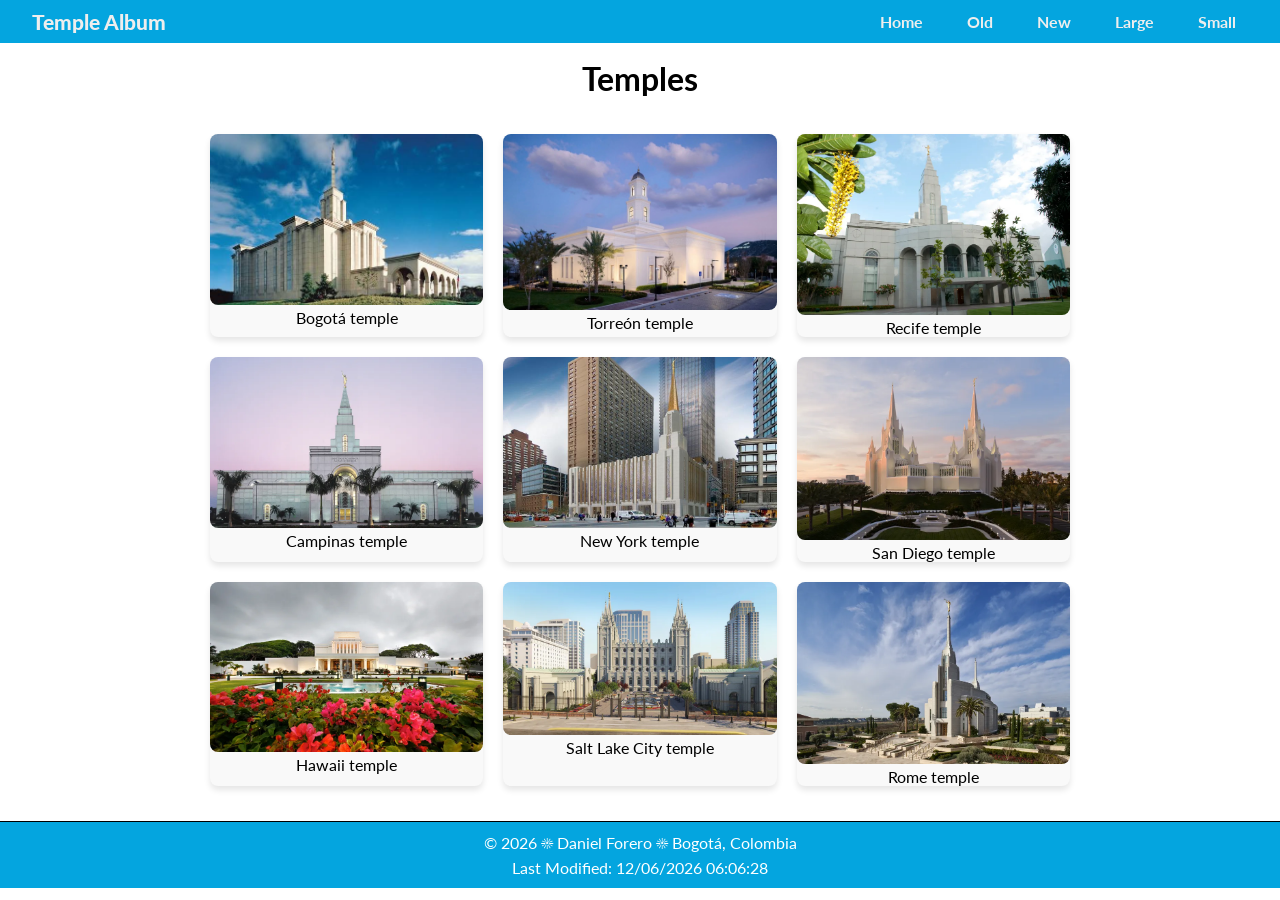
==== temples.html @ 74946ca4 "week 2 created and activity done" ====
<!DOCTYPE html>
<html lang="en">
<head>
    <meta charset="UTF-8">
    <meta name="description" content="A collection of images of various temples around the world, created by Daniel Forero.">
    <menu name="author" content="Daniel Forero">
    <meta name="viewport" content="width=device-width, initial-scale=1.0">
    <link rel="stylesheet" href="styles/temples.css">
    <link rel="stylesheet" href="styles/temples-large.css">
     <link rel="preconnect" href="https://fonts.googleapis.com">
    <link rel="preconnect" href="https://fonts.gstatic.com" crossorigin>
    <link href="https://fonts.googleapis.com/css2?family=Lato:ital,wght@0,100;0,300;0,400;0,700;0,900;1,100;1,300;1,400;1,700;1,900&display=swap" rel="stylesheet">

    <script src="scripts/temples.js" defer></script>
    <title>Temple Album</title>
</head>
<body>
   <header>
    <nav class="navigation">
        <p class="logo">Temple Album</p>

        <ul>
            <li><a href="#">Home</a></li>
            <li><a href="#">Old</a></li>
            <li><a href="#">New</a></li>
            <li><a href="#">Large</a></li>
            <li><a href="#">Small</a></li>
        </ul>
    </nav>
</header>

   <main>
    <h1>Temples</h1>

    <div class="temples-container">
    <figure>
        <img src="images/bogota-temple.jpeg" alt="Bogotá Temple">
        <figcaption>Bogotá temple</figcaption>
    </figure>

    <figure>
        <img src="images/torreon-temple.jpeg" alt="Torreón Temple">
        <figcaption>Torreón temple</figcaption> 
    </figure>

    <figure>
        <img src="images/recife-temple.jpeg" alt="Recife Temple">
        <figcaption>Recife temple</figcaption> 
    </figure>

    <figure>
        <img src="images/campinas-temple.jpeg" alt="Campinas Temple">
        <figcaption>Campinas temple</figcaption> 
    </figure>

    <figure>
        <img src="images/new-york-temple.jpg" alt="New York Temple">
        <figcaption>New York temple</figcaption> 
    </figure>

    <figure>
        <img src="images/san-diego-temple.jpeg" alt="San Diego Temple">
        <figcaption>San Diego temple</figcaption> 
    </figure>

    <figure>
        <img src="images/hawaii-temple.jpeg" alt="Hawaii Temple">
        <figcaption>Hawaii temple</figcaption> 
    </figure>

    <figure>
        <img src="images/salt-lake-temple.jpeg" alt="Salt Lake City Temple">
        <figcaption>Salt Lake City temple</figcaption> 
    </figure>

    <figure>
        <img src="images/rome-temple.jpeg" alt="Rome Temple">
        <figcaption>Rome temple</figcaption> 
    </figure>
    </div>

    
   </main>

   <footer>

        <p>&copy; <span id="currentyear"></span> ☀️ Daniel Forero ☀️ Bogotá, Colombia </p>
        <p id="lastModified"> Last Modified: <span id="modifiedDate"></span></p>
    
   </footer>


    
</body>
</html>
---- styles/temples.css ----
*{margin: 0;
padding: 0; 
box-sizing: border-box;
}

:root{
	--main-color: rgb(4, 165, 223);
	--secondary-color: rgb(33, 104, 120);
	--border-radius: 8px;
}

body {
	  font-family: "Lato", sans-serif;
	  font-size: 1rem;
}

h1{
    font-family: "Lato", sans-serif;
    font-weight: 700;
    margin: 0.5rem;
    text-align: center;
    padding: 0.5rem;
}

header {
	text-align: center;
	background-color:var(--main-color);
	
	color: #fff;
    grid-column: 1 / 4;
}
main {
    max-width: 900px;
    margin: 0 auto;
}

/*--------NAV---------*/

nav {
    width: 100%;
}

.navigation {
    display: flex;
    justify-content: space-between;
    align-items: center;
    background-color: var(--main-color);
    padding: 0 2rem;
}

.navigation ul {
    display: flex;
    list-style: none;
    gap: 20px;
    margin: 0;
    padding: 0;
}

.navigation .logo {
    color: #eee;
    font-weight: 1000;
    font-size: 1.3rem;
}

.navigation a {
    display: block;
    color: #eee;
    padding: 0.75rem;
    font-weight: 700;
    text-decoration: none;
}

.navigation a:hover {
    text-decoration: underline;
    text-decoration-color: rgb(0, 2, 148);
}


/*--------TEMPLE CARDS---------*/
.temples-container {
    display: grid;
    grid-template-columns: 1fr 1fr 1fr;
    gap: 20px;
    padding: 20px;
}
.temples-container figure {
    background-color: #f9f9f9;
    border-radius: var(--border-radius);
    text-align: center;
    box-shadow: 0 4px 6px rgba(0, 0, 0, 0.1);
}

.temples-container img {
    width: 100%;
    height: auto;
    border-radius: var(--border-radius);
}







/*--------FOOTER---------*/

footer {
   background-color: var(--main-color);
   display: flex;
   flex-direction: column;
    align-items: center;
	justify-content: center;
    padding: 0.5rem;
    border-top: 1px solid black;
    margin-top: 15px;
	
}
footer p {
	
    margin: 0.2rem;
    font-size: 1rem;
    color: #fff;
}
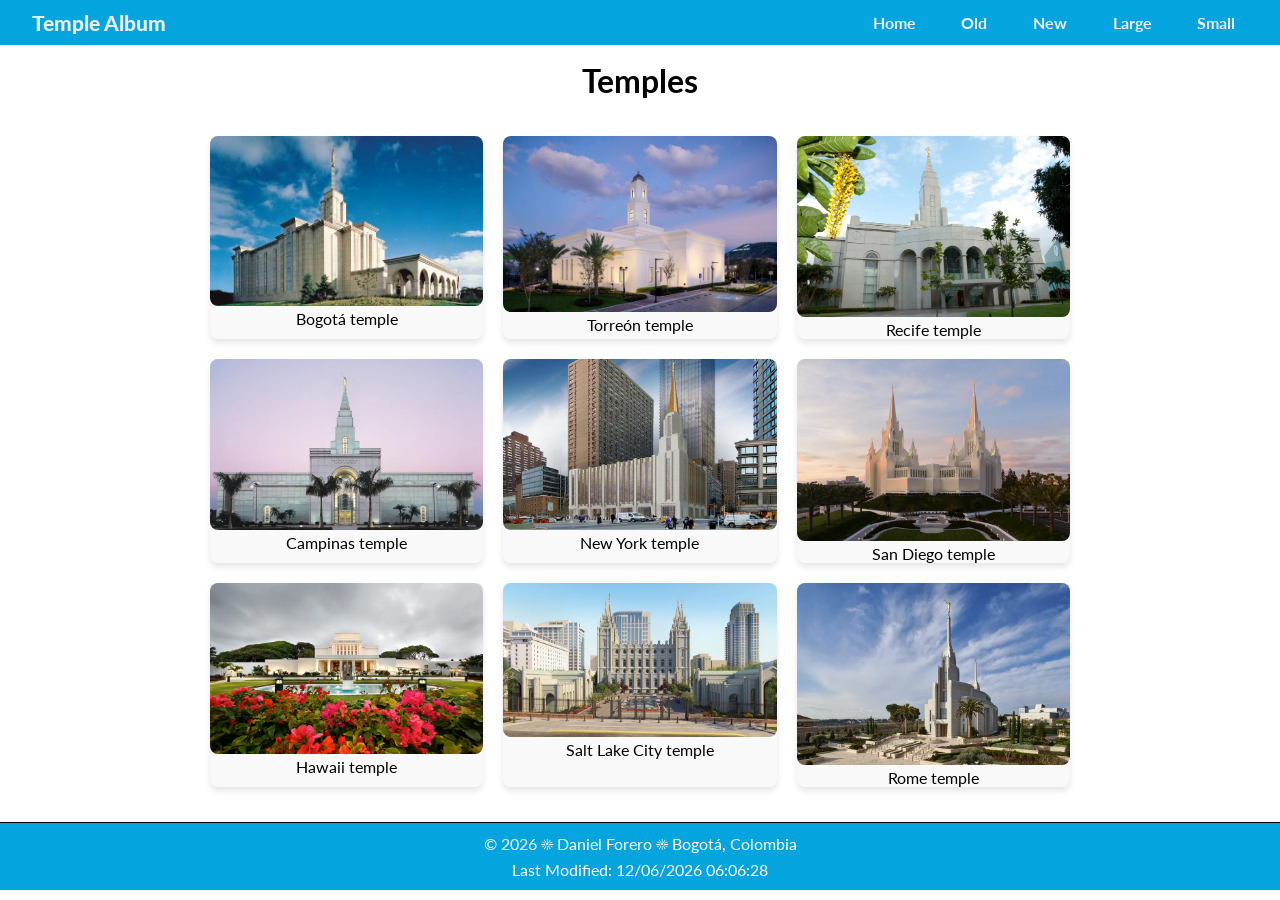
==== commit ec345233: "css created, responsive elemenst and styles applied" ====
--- a/temples.html
+++ b/temples.html
@@ -3,7 +3,7 @@
 <head>
     <meta charset="UTF-8">
     <meta name="description" content="A collection of images of various temples around the world, created by Daniel Forero.">
-    <menu name="author" content="Daniel Forero">
+    <meta name="author" content="Daniel Forero">
     <meta name="viewport" content="width=device-width, initial-scale=1.0">
     <link rel="stylesheet" href="styles/temples.css">
     <link rel="stylesheet" href="styles/temples-large.css">
@@ -17,7 +17,17 @@
 <body>
    <header>
     <nav class="navigation">
+
         <p class="logo">Temple Album</p>
+
+        <button 
+    type="button"
+    id="menu-button"
+    aria-label="Open navigation menu"
+    aria-expanded="false">
+    ☰
+</button>
+    <ul id="nav-menu">
 
         <ul>
             <li><a href="#">Home</a></li>
--- a/styles/temples.css
+++ b/styles/temples.css
@@ -1,21 +1,24 @@
-*{margin: 0;
-padding: 0; 
-box-sizing: border-box;
+
+/* -------- GENERAL -------- */
+
+* {
+    margin: 0;
+    padding: 0;
+    box-sizing: border-box;
 }
 
-:root{
-	--main-color: rgb(4, 165, 223);
-	--secondary-color: rgb(33, 104, 120);
-	--border-radius: 8px;
+:root {
+    --main-color: rgb(4, 165, 223);
+    --secondary-color: rgb(33, 104, 120);
+    --border-radius: 8px;
 }
 
 body {
-	  font-family: "Lato", sans-serif;
-	  font-size: 1rem;
+    font-family: "Lato", sans-serif;
+    font-size: 1rem;
 }
 
-h1{
-    font-family: "Lato", sans-serif;
+h1 {
     font-weight: 700;
     margin: 0.5rem;
     text-align: center;
@@ -23,37 +26,24 @@
 }
 
 header {
-	text-align: center;
-	background-color:var(--main-color);
-	
-	color: #fff;
-    grid-column: 1 / 4;
+    background-color: var(--main-color);
+    color: #fff;
 }
+
 main {
     max-width: 900px;
     margin: 0 auto;
 }
 
-/*--------NAV---------*/
-
-nav {
-    width: 100%;
-}
+/* -------- NAVIGATION - MOBILE -------- */
 
 .navigation {
     display: flex;
+    flex-wrap: wrap;
     justify-content: space-between;
     align-items: center;
     background-color: var(--main-color);
-    padding: 0 2rem;
-}
-
-.navigation ul {
-    display: flex;
-    list-style: none;
-    gap: 20px;
-    margin: 0;
-    padding: 0;
+    padding: 0.5rem 1rem;
 }
 
 .navigation .logo {
@@ -62,27 +52,50 @@
     font-size: 1.3rem;
 }
 
+#menu-button {
+    display: block;
+    background: transparent;
+    border: none;
+    color: white;
+    font-size: 2rem;
+    cursor: pointer;
+}
+
+.navigation ul {
+    display: none;
+    flex-direction: column;
+    list-style: none;
+    width: 100%;
+    gap: 0;
+}
+
+.navigation.open ul {
+    display: flex;
+}
+
 .navigation a {
     display: block;
     color: #eee;
-    padding: 0.75rem;
+    padding: 0.8rem;
     font-weight: 700;
     text-decoration: none;
 }
 
-.navigation a:hover {
+.navigation a:hover,
+.navigation a:focus {
     text-decoration: underline;
     text-decoration-color: rgb(0, 2, 148);
 }
 
+/* -------- TEMPLE CARDS - MOBILE -------- */
 
-/*--------TEMPLE CARDS---------*/
 .temples-container {
     display: grid;
-    grid-template-columns: 1fr 1fr 1fr;
+    grid-template-columns: 1fr;
     gap: 20px;
     padding: 20px;
 }
+
 .temples-container figure {
     background-color: #f9f9f9;
     border-radius: var(--border-radius);
@@ -96,29 +109,21 @@
     border-radius: var(--border-radius);
 }
 
-
-
-
-
-
-
-/*--------FOOTER---------*/
+/* -------- FOOTER -------- */
 
 footer {
-   background-color: var(--main-color);
-   display: flex;
-   flex-direction: column;
+    background-color: var(--main-color);
+    display: flex;
+    flex-direction: column;
     align-items: center;
-	justify-content: center;
+    justify-content: center;
     padding: 0.5rem;
     border-top: 1px solid black;
     margin-top: 15px;
-	
 }
+
 footer p {
-	
     margin: 0.2rem;
     font-size: 1rem;
     color: #fff;
 }
-
--- a/styles/temples-large.css
+++ b/styles/temples-large.css
@@ -0,0 +1,30 @@
+
+/* -------- LARGER VIEW -------- */
+
+@media screen and (min-width: 600px) {
+
+    /* Navigation */
+
+    .navigation {
+        flex-wrap: nowrap;
+        padding: 0 2rem;
+    }
+
+    #menu-button {
+        display: none;
+    }
+
+    .navigation ul {
+        display: flex;
+        flex-direction: row;
+        width: auto;
+        gap: 20px;
+    }
+
+    /* Temple cards */
+
+    .temples-container {
+        grid-template-columns: repeat(3, 1fr);
+    }
+
+}
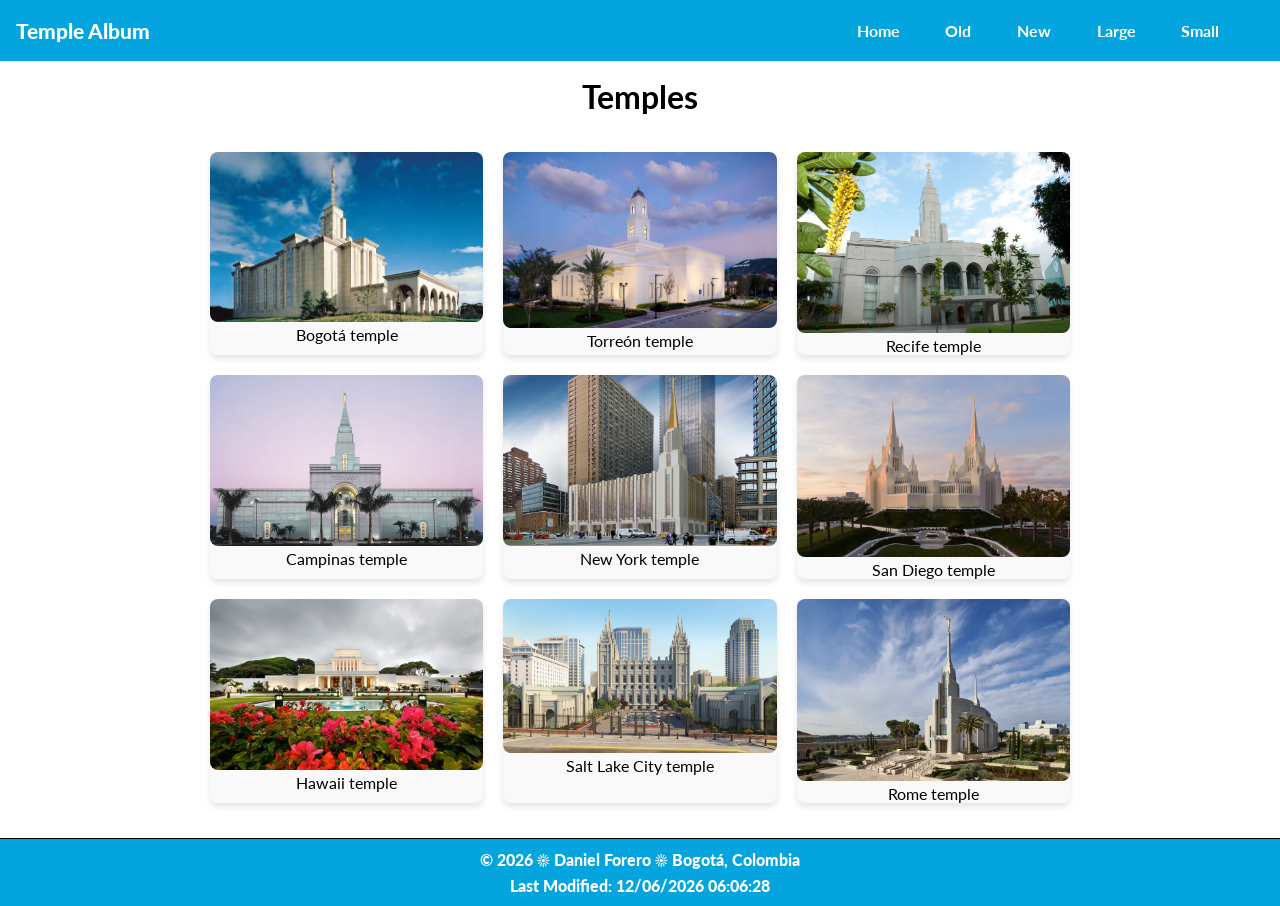
==== commit cd0887f5: "p corrected and color issues" ====
--- a/temples.html
+++ b/temples.html
@@ -16,88 +16,84 @@
 </head>
 <body>
    <header>
-    <nav class="navigation">
+        <p>Temple Album</p>
+        <nav class="navigation">
+            <button 
+                type="button"
+                id="menu-button"
+                aria-label="Open navigation menu"
+                aria-expanded="false">
+                ☰
+            </button>
+            <ul id="nav-menu">
+                <li><a href="#">Home</a></li>
+                <li><a href="#">Old</a></li>
+                <li><a href="#">New</a></li>
+                <li><a href="#">Large</a></li>
+                <li><a href="#">Small</a></li>
+            </ul>
+        </nav>
+    </header>
 
-        <p class="logo">Temple Album</p>
+    <main>
+        <h1>Temples</h1>
 
-        <button 
-    type="button"
-    id="menu-button"
-    aria-label="Open navigation menu"
-    aria-expanded="false">
-    ☰
-</button>
-    <ul id="nav-menu">
+        <div class="temples-container">
+        <figure>
+            <img src="images/bogota-temple.jpeg" alt="Bogotá Temple">
+            <figcaption>Bogotá temple</figcaption>
+        </figure>
 
-        <ul>
-            <li><a href="#">Home</a></li>
-            <li><a href="#">Old</a></li>
-            <li><a href="#">New</a></li>
-            <li><a href="#">Large</a></li>
-            <li><a href="#">Small</a></li>
-        </ul>
-    </nav>
-</header>
+        <figure>
+            <img src="images/torreon-temple.jpeg" alt="Torreón Temple">
+            <figcaption>Torreón temple</figcaption> 
+        </figure>
 
-   <main>
-    <h1>Temples</h1>
+        <figure>
+            <img src="images/recife-temple.jpeg" alt="Recife Temple">
+            <figcaption>Recife temple</figcaption> 
+        </figure>
 
-    <div class="temples-container">
-    <figure>
-        <img src="images/bogota-temple.jpeg" alt="Bogotá Temple">
-        <figcaption>Bogotá temple</figcaption>
-    </figure>
+        <figure>
+            <img src="images/campinas-temple.jpeg" alt="Campinas Temple">
+            <figcaption>Campinas temple</figcaption> 
+        </figure>
 
-    <figure>
-        <img src="images/torreon-temple.jpeg" alt="Torreón Temple">
-        <figcaption>Torreón temple</figcaption> 
-    </figure>
+        <figure>
+            <img src="images/new-york-temple.jpg" alt="New York Temple">
+            <figcaption>New York temple</figcaption> 
+        </figure>
 
-    <figure>
-        <img src="images/recife-temple.jpeg" alt="Recife Temple">
-        <figcaption>Recife temple</figcaption> 
-    </figure>
+        <figure>
+            <img src="images/san-diego-temple.jpeg" alt="San Diego Temple">
+            <figcaption>San Diego temple</figcaption> 
+        </figure>
 
-    <figure>
-        <img src="images/campinas-temple.jpeg" alt="Campinas Temple">
-        <figcaption>Campinas temple</figcaption> 
-    </figure>
+        <figure>
+            <img src="images/hawaii-temple.jpeg" alt="Hawaii Temple">
+            <figcaption>Hawaii temple</figcaption> 
+        </figure>
 
-    <figure>
-        <img src="images/new-york-temple.jpg" alt="New York Temple">
-        <figcaption>New York temple</figcaption> 
-    </figure>
+        <figure>
+            <img src="images/salt-lake-temple.jpeg" alt="Salt Lake City Temple">
+            <figcaption>Salt Lake City temple</figcaption> 
+        </figure>
 
-    <figure>
-        <img src="images/san-diego-temple.jpeg" alt="San Diego Temple">
-        <figcaption>San Diego temple</figcaption> 
-    </figure>
+        <figure>
+            <img src="images/rome-temple.jpeg" alt="Rome Temple">
+            <figcaption>Rome temple</figcaption> 
+        </figure>
+        </div>
 
-    <figure>
-        <img src="images/hawaii-temple.jpeg" alt="Hawaii Temple">
-        <figcaption>Hawaii temple</figcaption> 
-    </figure>
+        
+    </main>
 
-    <figure>
-        <img src="images/salt-lake-temple.jpeg" alt="Salt Lake City Temple">
-        <figcaption>Salt Lake City temple</figcaption> 
-    </figure>
+    <footer>
 
-    <figure>
-        <img src="images/rome-temple.jpeg" alt="Rome Temple">
-        <figcaption>Rome temple</figcaption> 
-    </figure>
-    </div>
-
-    
-   </main>
-
-   <footer>
-
-        <p>&copy; <span id="currentyear"></span> ☀️ Daniel Forero ☀️ Bogotá, Colombia </p>
-        <p id="lastModified"> Last Modified: <span id="modifiedDate"></span></p>
-    
-   </footer>
+            <p>&copy; <span id="currentyear"></span> ☀️ Daniel Forero ☀️ Bogotá, Colombia </p>
+            <p id="lastModified"> Last Modified: <span id="modifiedDate"></span></p>
+        
+    </footer>
 
 
     
--- a/styles/temples.css
+++ b/styles/temples.css
@@ -10,6 +10,7 @@
 :root {
     --main-color: rgb(4, 165, 223);
     --secondary-color: rgb(33, 104, 120);
+    --text-header-color: rgb(255, 255, 255);
     --border-radius: 8px;
 }
 
@@ -27,17 +28,22 @@
 
 header {
     background-color: var(--main-color);
-    color: #fff;
+    color: var(--text-header-color);
 }
 
 main {
     max-width: 900px;
     margin: 0 auto;
 }
+ p {
+    color: var(--text-header-color);
+    font-weight: 1000;
+    font-size: 1.3rem;
+}
 
 /* -------- NAVIGATION - MOBILE -------- */
 
-.navigation {
+header {
     display: flex;
     flex-wrap: wrap;
     justify-content: space-between;
@@ -46,17 +52,12 @@
     padding: 0.5rem 1rem;
 }
 
-.navigation .logo {
-    color: #eee;
-    font-weight: 1000;
-    font-size: 1.3rem;
-}
 
 #menu-button {
     display: block;
     background: transparent;
     border: none;
-    color: white;
+    color: var(--text-header-color);
     font-size: 2rem;
     cursor: pointer;
 }
@@ -75,7 +76,7 @@
 
 .navigation a {
     display: block;
-    color: #eee;
+    color: var(--text-header-color);
     padding: 0.8rem;
     font-weight: 700;
     text-decoration: none;
@@ -125,5 +126,5 @@
 footer p {
     margin: 0.2rem;
     font-size: 1rem;
-    color: #fff;
+    color: var(--text-header-color);
 }
